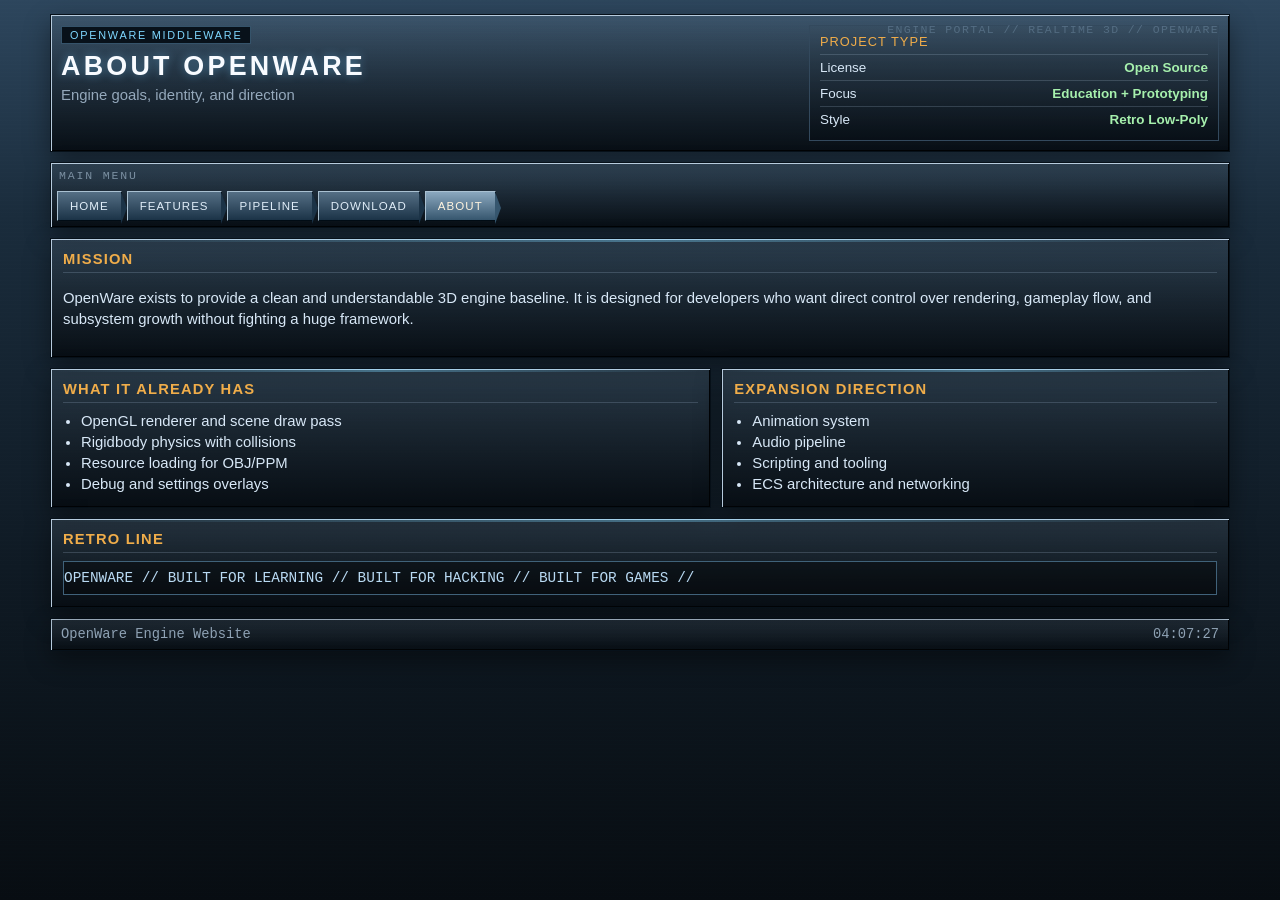
==== about.html @ c25af079 "Add files via upload" ====
<!doctype html>
<html lang="en">
<head>
  <meta charset="UTF-8" />
  <meta name="viewport" content="width=device-width, initial-scale=1.0" />
  <title>OpenWare Engine // About</title>
  <link rel="stylesheet" href="styles.css" />
</head>
<body data-page="about">
  <div class="scanlines" aria-hidden="true"></div>

  <header class="topbar">
    <div>
      <div class="logo-tag">OpenWare Middleware</div>
      <h1>ABOUT OPENWARE</h1>
      <p class="slogan">Engine goals, identity, and direction</p>
    </div>
    <aside class="status-panel">
      <div class="status-title">PROJECT TYPE</div>
      <div class="status-item"><span>License</span><strong>Open Source</strong></div>
      <div class="status-item"><span>Focus</span><strong>Education + Prototyping</strong></div>
      <div class="status-item"><span>Style</span><strong>Retro Low-Poly</strong></div>
    </aside>
  </header>

  <nav class="retro-nav" aria-label="Main navigation">
    <a class="nav-link" data-page="home" href="index.html">Home</a>
    <a class="nav-link" data-page="features" href="features.html">Features</a>
    <a class="nav-link" data-page="pipeline" href="pipeline.html">Pipeline</a>
    <a class="nav-link" data-page="download" href="download.html">Download</a>
    <a class="nav-link" data-page="about" href="about.html">About</a>
  </nav>

  <main class="layout-grid">
    <section class="panel full-width">
      <h2>Mission</h2>
      <p>
        OpenWare exists to provide a clean and understandable 3D engine baseline.
        It is designed for developers who want direct control over rendering, gameplay flow,
        and subsystem growth without fighting a huge framework.
      </p>
    </section>

    <section class="panel">
      <h2>What It Already Has</h2>
      <ul>
        <li>OpenGL renderer and scene draw pass</li>
        <li>Rigidbody physics with collisions</li>
        <li>Resource loading for OBJ/PPM</li>
        <li>Debug and settings overlays</li>
      </ul>
    </section>

    <section class="panel">
      <h2>Expansion Direction</h2>
      <ul>
        <li>Animation system</li>
        <li>Audio pipeline</li>
        <li>Scripting and tooling</li>
        <li>ECS architecture and networking</li>
      </ul>
    </section>

    <section class="panel full-width">
      <h2>Retro Line</h2>
      <div class="marquee">
        <div class="marquee-track">OPENWARE // BUILT FOR LEARNING // BUILT FOR HACKING // BUILT FOR GAMES //</div>
      </div>
    </section>
  </main>

  <footer class="footer">
    <span>OpenWare Engine Website</span>
    <span id="clock">00:00:00</span>
  </footer>

  <script src="script.js"></script>
</body>
</html>
---- styles.css ----
:root {
  --ink-0: #05090d;
  --ink-1: #0d141b;
  --ink-2: #172330;
  --ink-3: #213447;
  --steel-hi: #9cb3c6;
  --steel-mid: #567086;
  --steel-lo: #2a3a49;
  --line-hi: #b7cbdd;
  --line-lo: #07111a;
  --txt-main: #d8e8f7;
  --txt-dim: #95a9bc;
  --accent-hot: #f0ad4a;
  --accent-cold: #7ed7ff;
  --ok: #a6f0ad;
}

* {
  box-sizing: border-box;
}

html,
body {
  margin: 0;
  min-height: 100%;
}

body {
  font-family: Verdana, Tahoma, Arial, sans-serif;
  color: var(--txt-main);
  padding: 14px;
  background:
    linear-gradient(180deg, #2d465d 0%, #1a2c3c 24%, #0f1a24 63%, #080d12 100%);
  position: relative;
}

body::after {
  content: "";
  position: fixed;
  inset: 0;
  background-image:
    linear-gradient(to right, rgba(255, 255, 255, 0.02) 1px, transparent 1px),
    linear-gradient(to bottom, rgba(255, 255, 255, 0.02) 1px, transparent 1px);
  background-size: 20px 20px;
  opacity: 0.28;
  pointer-events: none;
}

.scanlines {
  position: fixed;
  inset: 0;
  pointer-events: none;
  background-image: linear-gradient(to bottom, rgba(255, 255, 255, 0.05) 1px, transparent 1px);
  background-size: 100% 4px;
  opacity: 0.3;
  mix-blend-mode: soft-light;
}

.topbar,
.retro-nav,
.panel,
.footer {
  border: 1px solid var(--line-lo);
  background: linear-gradient(180deg, rgba(153, 181, 204, 0.15), rgba(7, 13, 19, 0.95));
  box-shadow:
    inset 1px 1px 0 var(--line-hi),
    inset -1px -1px 0 #010305,
    0 10px 24px rgba(0, 0, 0, 0.4);
}

.topbar {
  max-width: 1180px;
  margin: 0 auto 10px;
  display: grid;
  grid-template-columns: 1.8fr 1fr;
  gap: 10px;
  padding: 10px;
  position: relative;
  overflow: hidden;
}

.topbar::before {
  content: "ENGINE PORTAL // REALTIME 3D // OPENWARE";
  position: absolute;
  right: 10px;
  top: 8px;
  font-family: "Courier New", monospace;
  font-size: 0.72rem;
  letter-spacing: 0.12em;
  color: rgba(180, 215, 243, 0.24);
}

.logo-tag {
  display: inline-block;
  font-size: 0.68rem;
  letter-spacing: 0.16em;
  text-transform: uppercase;
  color: var(--accent-cold);
  border: 1px solid #35536a;
  background: #08111a;
  padding: 2px 8px;
}

h1 {
  margin: 7px 0 3px;
  font-family: "Arial Black", Impact, sans-serif;
  font-size: clamp(1.25rem, 2.1vw, 1.95rem);
  letter-spacing: 0.12em;
  color: #f8fbff;
  text-transform: uppercase;
  text-shadow: 0 0 10px rgba(118, 205, 255, 0.45);
}

.slogan {
  margin: 0;
  color: var(--txt-dim);
  font-size: 0.93rem;
}

.status-panel {
  border: 1px solid #33495d;
  background: linear-gradient(180deg, rgba(56, 78, 97, 0.68), rgba(8, 15, 22, 0.9));
  padding: 8px 10px;
}

.status-title {
  font-size: 0.8rem;
  letter-spacing: 0.08em;
  text-transform: uppercase;
  color: var(--accent-hot);
  font-family: "Arial Black", Impact, sans-serif;
  margin-bottom: 5px;
}

.status-item {
  display: flex;
  justify-content: space-between;
  border-top: 1px solid rgba(178, 202, 223, 0.2);
  padding: 5px 0;
  font-size: 0.84rem;
}

.status-item strong {
  color: var(--ok);
}

.retro-nav {
  max-width: 1180px;
  margin: 0 auto 10px;
  display: flex;
  flex-wrap: wrap;
  gap: 5px;
  padding: 6px;
  position: relative;
}

.retro-nav::before {
  content: "MAIN MENU";
  width: 100%;
  color: rgba(193, 216, 236, 0.55);
  font-family: "Courier New", monospace;
  font-size: 0.72rem;
  letter-spacing: 0.16em;
  padding: 0 2px 4px;
}

.nav-link {
  position: relative;
  text-decoration: none;
  text-transform: uppercase;
  font-family: "Arial Black", Impact, sans-serif;
  letter-spacing: 0.09em;
  font-size: 0.72rem;
  color: #e0edf8;
  padding: 8px 12px;
  background: linear-gradient(180deg, #556f85, #1b3347);
  border: 1px solid #061424;
  border-top-color: #aac1d2;
  border-left-color: #aac1d2;
  border-bottom-color: #020d16;
  border-right-color: #020d16;
}

.nav-link::after {
  content: "";
  position: absolute;
  right: -6px;
  top: 0;
  width: 0;
  height: 0;
  border-top: 16px solid transparent;
  border-bottom: 16px solid transparent;
  border-left: 6px solid #1b3347;
}

.nav-link:hover,
.nav-link.active {
  color: #fff4df;
  background: linear-gradient(180deg, #8ba8bf, #36566e);
}

.nav-link:hover::after,
.nav-link.active::after {
  border-left-color: #36566e;
}

.layout-grid {
  max-width: 1180px;
  margin: 0 auto;
  display: grid;
  grid-template-columns: 1.3fr 1fr;
  gap: 10px;
}

.panel {
  padding: 12px;
  position: relative;
}

.panel::before {
  content: "";
  position: absolute;
  left: 0;
  right: 0;
  top: 0;
  height: 3px;
  background: linear-gradient(90deg, transparent, rgba(126, 215, 255, 0.38), transparent);
}

.full-width {
  grid-column: 1 / -1;
}

h2 {
  margin: 0 0 8px;
  text-transform: uppercase;
  letter-spacing: 0.08em;
  font-family: "Arial Black", Impact, sans-serif;
  color: var(--accent-hot);
  font-size: 0.92rem;
  border-bottom: 1px solid rgba(179, 206, 230, 0.2);
  padding-bottom: 5px;
}

h3 {
  margin: 0 0 6px;
  text-transform: uppercase;
  letter-spacing: 0.05em;
  color: var(--accent-cold);
  font-size: 0.87rem;
}

p,
li {
  color: var(--txt-main);
  line-height: 1.42;
  font-size: 0.93rem;
}

ul,
ol {
  margin: 7px 0 0 18px;
  padding: 0;
}

code {
  color: #c6eaff;
}

.hero-grid {
  display: grid;
  grid-template-columns: 1.2fr 1fr;
  gap: 8px;
}

.kpi-box,
.card,
.info-row {
  border: 1px solid #3d5d75;
  background: linear-gradient(180deg, rgba(36, 55, 72, 0.78), rgba(8, 15, 22, 0.9));
  box-shadow: inset 1px 1px 0 rgba(164, 194, 217, 0.2);
  padding: 9px;
}

.kpi {
  font-family: "Courier New", monospace;
  color: #d6f2ff;
  font-size: 1.35rem;
}

.kpi-label {
  color: var(--txt-dim);
  font-size: 0.8rem;
}

.cards-2,
.cards-3 {
  display: grid;
  gap: 8px;
}

.cards-2 {
  grid-template-columns: repeat(2, minmax(170px, 1fr));
}

.cards-3 {
  grid-template-columns: repeat(3, minmax(170px, 1fr));
}

.telemetry {
  display: inline-flex;
  gap: 7px;
  align-items: center;
  border: 1px solid #406682;
  background: #060d14;
  padding: 7px 9px;
  font-family: "Courier New", monospace;
  font-size: 0.9rem;
}

.telemetry strong {
  color: #c1ffd2;
}

pre {
  margin: 7px 0;
  padding: 9px;
  border: 1px solid #446e8c;
  background: #040b12;
  color: #d9f0ff;
  overflow: auto;
  font-size: 0.89rem;
}

.marquee {
  margin-top: 8px;
  overflow: hidden;
  border: 1px solid #40627a;
  background: rgba(0, 0, 0, 0.35);
}

.marquee-track {
  display: inline-block;
  white-space: nowrap;
  padding: 8px 0;
  color: #b9daf3;
  font-family: "Courier New", monospace;
  font-size: 0.9rem;
  animation: scroll-left 14s linear infinite;
}

.footer {
  max-width: 1180px;
  margin: 10px auto 0;
  padding: 8px 10px;
  display: flex;
  justify-content: space-between;
  gap: 10px;
  color: var(--txt-dim);
  font-family: "Courier New", monospace;
  font-size: 0.86rem;
}

@keyframes scroll-left {
  from { transform: translateX(100%); }
  to { transform: translateX(-100%); }
}

@media (max-width: 980px) {
  .topbar,
  .layout-grid,
  .hero-grid,
  .cards-2,
  .cards-3 {
    grid-template-columns: 1fr;
  }

  .nav-link::after {
    display: none;
  }
}
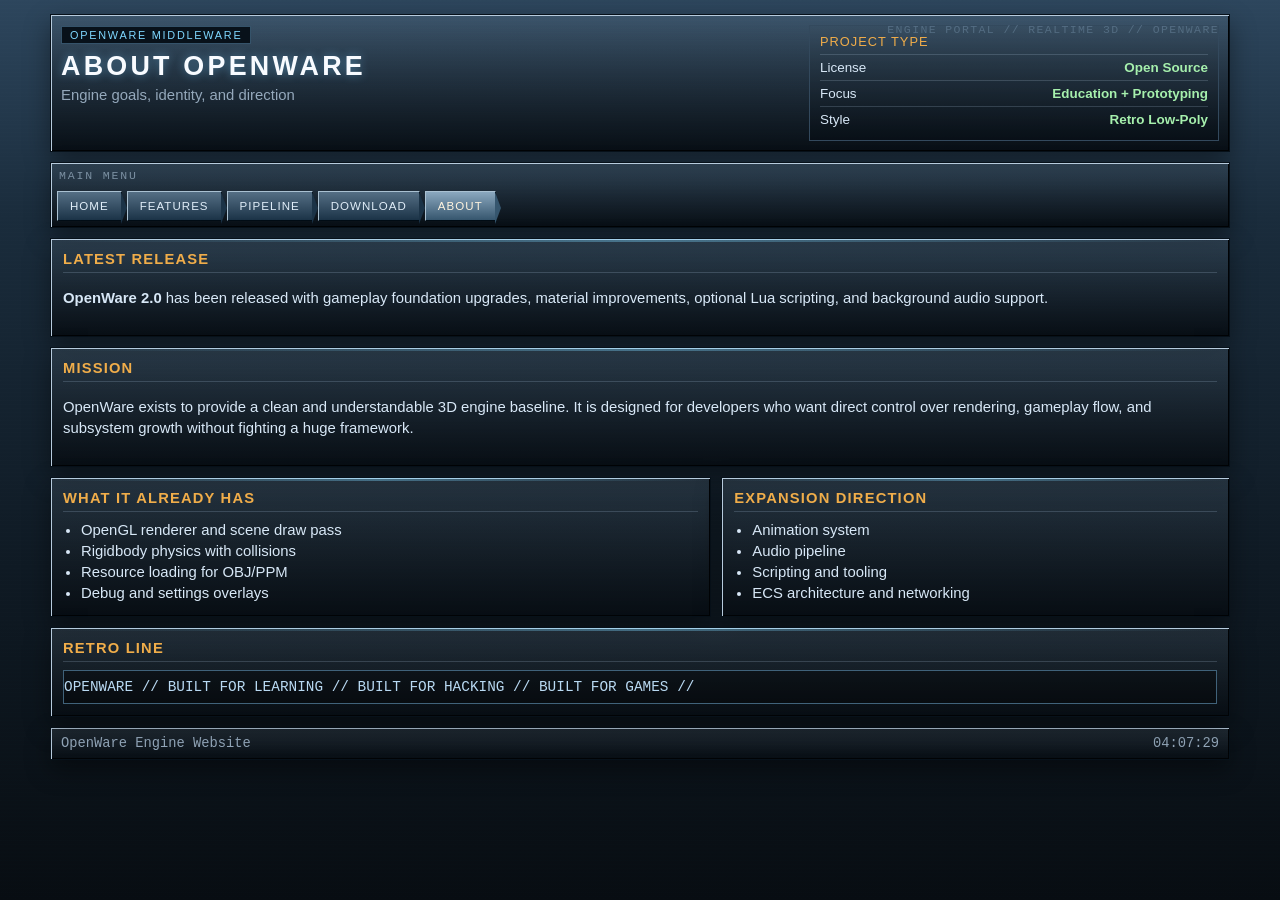
==== commit d2ef92ff: "Add files via upload" ====
--- a/about.html
+++ b/about.html
@@ -32,6 +32,11 @@
   </nav>
 
   <main class="layout-grid">
+    <section class="panel full-width">
+      <h2>Latest Release</h2>
+      <p><strong>OpenWare 2.0</strong> has been released with gameplay foundation upgrades, material improvements, optional Lua scripting, and background audio support.</p>
+    </section>
+
     <section class="panel full-width">
       <h2>Mission</h2>
       <p>
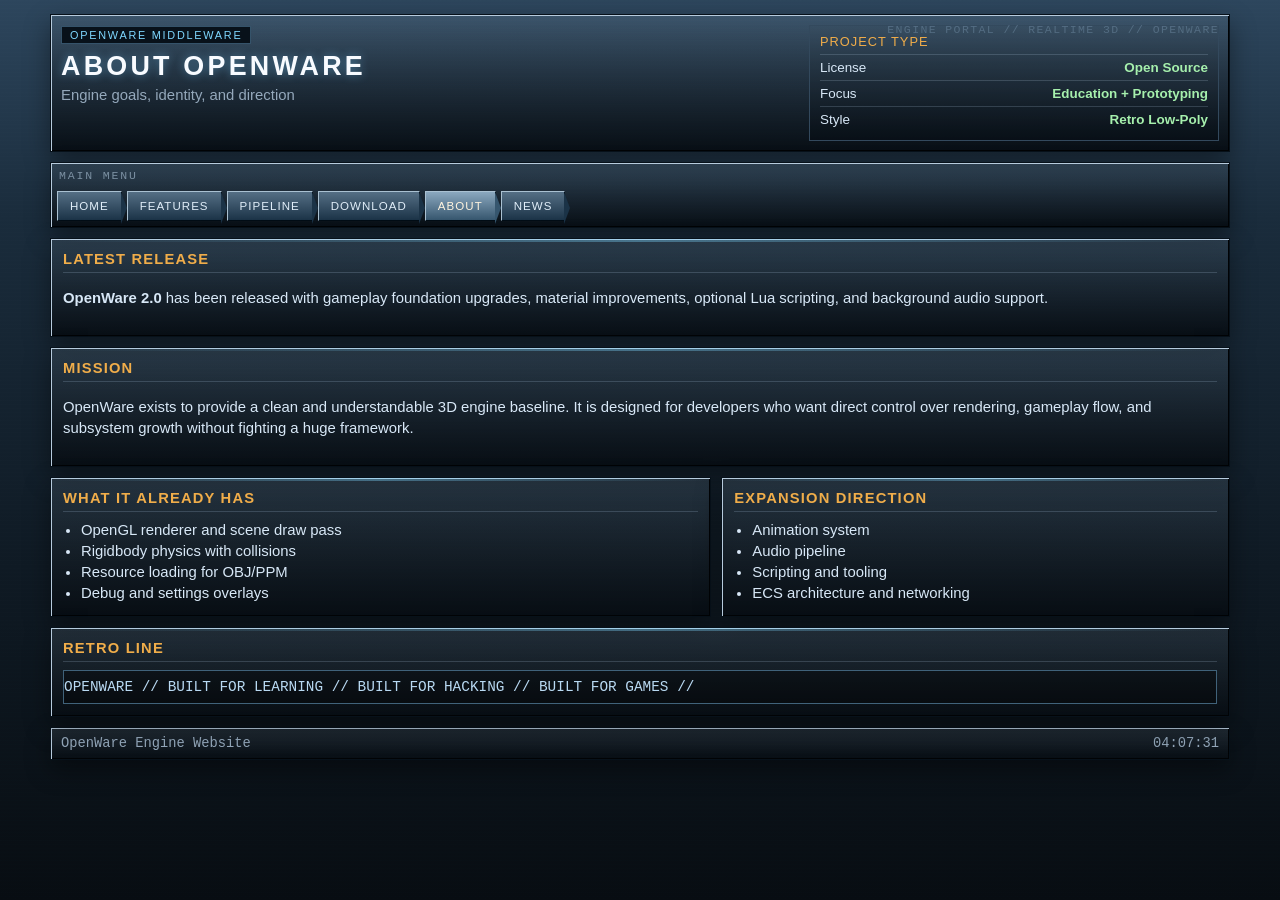
==== commit 9d9890dc: "Add files via upload" ====
--- a/about.html
+++ b/about.html
@@ -29,6 +29,7 @@
     <a class="nav-link" data-page="pipeline" href="pipeline.html">Pipeline</a>
     <a class="nav-link" data-page="download" href="download.html">Download</a>
     <a class="nav-link" data-page="about" href="about.html">About</a>
+    <a class="nav-link" data-page="news" href="news.html">News</a>
   </nav>
 
   <main class="layout-grid">
--- a/styles.css
+++ b/styles.css
@@ -349,6 +349,73 @@
   animation: scroll-left 14s linear infinite;
 }
 
+.news-list {
+  display: grid;
+  gap: 8px;
+}
+
+.news-item,
+.shot-card {
+  border: 1px solid #3d5d75;
+  background: linear-gradient(180deg, rgba(36, 55, 72, 0.78), rgba(8, 15, 22, 0.9));
+  box-shadow: inset 1px 1px 0 rgba(164, 194, 217, 0.2);
+  padding: 9px;
+}
+
+.news-meta {
+  display: flex;
+  gap: 8px;
+  align-items: center;
+  font-size: 0.8rem;
+  color: var(--txt-dim);
+  margin-bottom: 6px;
+}
+
+.badge {
+  border: 1px solid #35536a;
+  background: #08111a;
+  color: var(--accent-cold);
+  padding: 2px 6px;
+  font-family: "Courier New", monospace;
+}
+
+.badge-future {
+  color: #ffcf83;
+  border-color: #6c5229;
+}
+
+.news-link {
+  color: #ffd58f;
+  text-decoration: none;
+  border-bottom: 1px dashed rgba(255, 213, 143, 0.65);
+}
+
+.news-link:hover {
+  color: #fff2d4;
+}
+
+.compare-grid {
+  display: grid;
+  grid-template-columns: repeat(2, minmax(240px, 1fr));
+  gap: 10px;
+}
+
+.shot-card {
+  margin: 0;
+}
+
+.shot-card img {
+  width: 100%;
+  display: block;
+  border: 1px solid #2f495c;
+}
+
+.shot-card figcaption {
+  margin-top: 8px;
+  color: var(--txt-dim);
+  font-size: 0.84rem;
+}
+
 .footer {
   max-width: 1180px;
   margin: 10px auto 0;
@@ -371,7 +438,8 @@
   .layout-grid,
   .hero-grid,
   .cards-2,
-  .cards-3 {
+  .cards-3,
+  .compare-grid {
     grid-template-columns: 1fr;
   }
 
